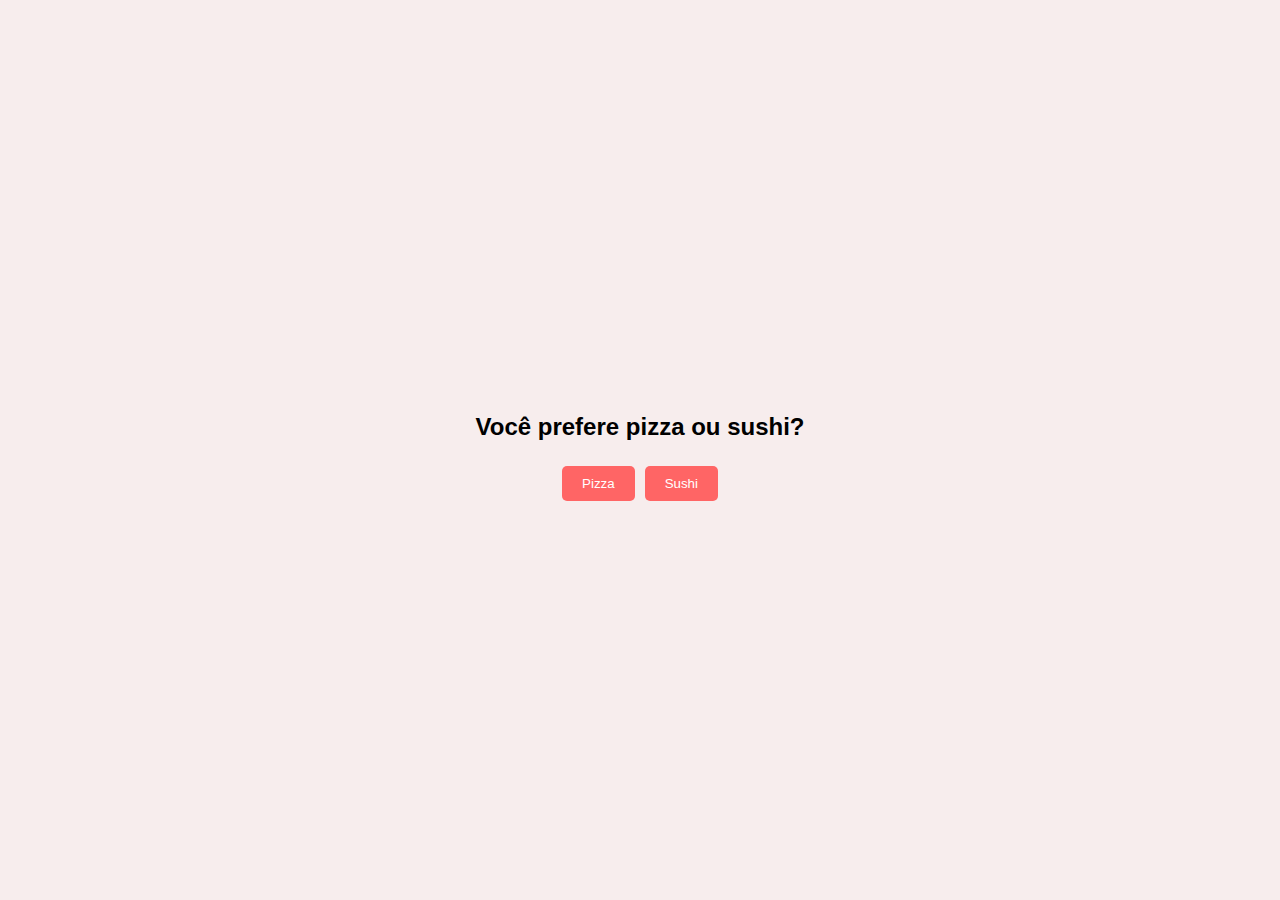
==== index.html @ b5de9f43 "up" ====
<!DOCTYPE html>
<html lang="en">
<head>
    <meta charset="UTF-8">
    <meta http-equiv="X-UA-Compatible" content="IE=edge">
    <meta name="viewport" content="width=device-width, initial-scale=1.0">
    <title>Namora comigo?</title>
    <link rel="stylesheet" type="text/css" href="style.css">
</head>
<body>
    <div id="conteudo">
        <div id="pergunta1" style="display: block;">
            <h2>Você prefere pizza ou sushi?</h2>
            <div class="opcoes">
                <button class="btn" onclick="pergunta1Respondida('pizza')">Pizza</button>
                <button class="btn" onclick="pergunta1Respondida('sushi')">Sushi</button>
            </div>
        </div>
        <div id="pergunta2" style="display: none;">
            <h2>Qual é o seu filme favorito?</h2>
            <div class="opcoes">
                <button class="btn" onclick="pergunta2Respondida('aventura')">Aventura</button>
                <button class="btn" onclick="pergunta2Respondida('comédia')">Comédia</button>
            </div>
        </div>
        <div id="perguntaPrincipal" style="display: none;">
            <h2>Aceita namorar comigo?</h2>
            <div class="opcoes">
                <button id="btnSim" class="btn" onclick="sim()">SIM</button>
                <button id="btnNao" class="btn" onclick="desvia(this)" onmouseover="showNao()" onmouseleave="hideNao()">NÃO</button>
            </div>
        </div>
    </div>
    <div id="coracaoContainer"></div>
    <script src="script.js"></script>
</body>
</html>
---- style.css ----
body {
    margin: 0;
    padding: 0;
    background-color: #f7eded; /* Cor de fundo mais suave */
}

#conteudo {
    width: 100%;
    height: 100vh;
    display: flex;
    justify-content: center;
    align-items: center;
    flex-direction: column;
    font-family: Arial, sans-serif; /* Fonte mais comum */
}

.pergunta {
    background-color: #fff;
    padding: 20px;
    border-radius: 10px;
    box-shadow: 0px 0px 10px rgba(0, 0, 0, 0.1); /* Sombra suave */
    margin-bottom: 20px;
    transition: transform 0.3s ease; /* Efeito de transição */
}

.pergunta:hover {
    transform: scale(1.02); /* Aumenta um pouco ao passar o mouse */
}

.opcoes {
    display: flex;
    justify-content: center;
    align-items: center;
    margin-top: 20px;
}

.btn {
    background-color: #ff6565; /* Vermelho mais suave */
    color: white;
    border: none;
    padding: 10px 20px;
    border-radius: 5px;
    margin: 5px;
    cursor: pointer;
    transition: background-color 0.3s; /* Transição suave de cor */
}


.btn:hover {
    background-color: #ff4646; /* Vermelho mais escuro ao passar o mouse */
}

#coracaoContainer {
    position: fixed;
    top: 0;
    left: 0;
    width: 100%;
    height: 100%;
    z-index: 9999;
    display: flex;
    justify-content: center;
    align-items: center;
    pointer-events: none; /* Impede que os corações interfiram nos cliques */
}

.coracao-gigante {
    font-size: 1200px; /* Tamanho grande para o coração */
    color: #ff4646; /* Coração vermelho */
    position: relative; /* Posição relativa para a sobreposição da mensagem */
    z-index: -1; /* Coloca o coração atrás do conteúdo de texto */
    text-align: center;
}

.coracao-gigante .mensagem {
    position: absolute; /* Posição absoluta para a mensagem */
    top: 50%; /* Ajusta verticalmente a mensagem para o meio */
    left: 50%; /* Ajusta horizontalmente a mensagem para o meio */
    transform: translate(-50%, -50%); /* Centraliza a mensagem */
    font-size: 24px;
    color: white;
}


.coracao-box {
    position: absolute;
    top: 50%;
    left: 50%;
    transform: translate(-50%, -50%);
    width: 200px; /* Largura da caixa */
    height: 200px; /* Altura da caixa */
    background-color: #ff4646; /* Coração vermelho */
    border-radius: 50%;
    text-align: center;
    display: flex;
    flex-direction: column;
    justify-content: center;
    align-items: center;
    font-size: 24px;
    color: white;
}

.coracao-box .mensagem {
    margin-top: 20px;
}
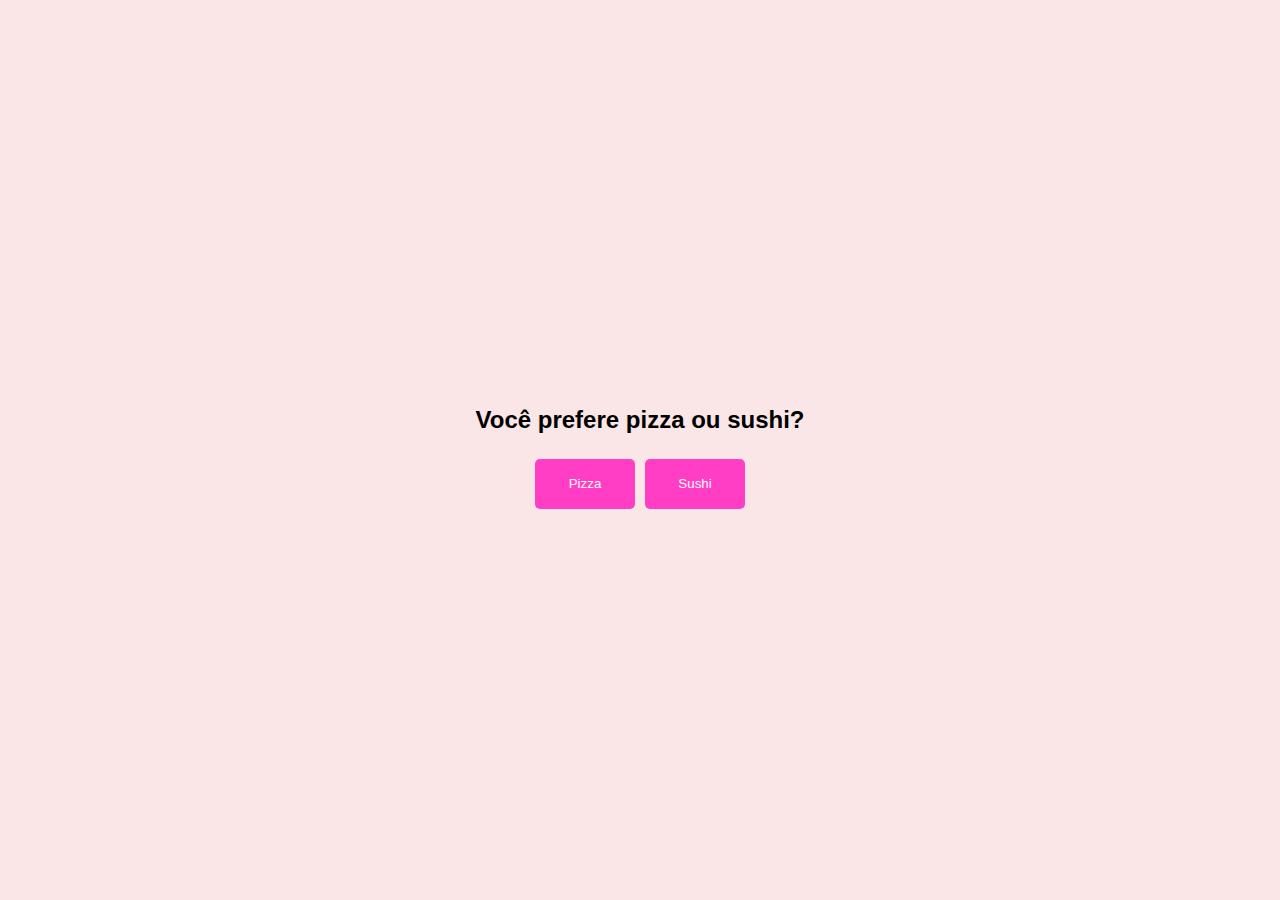
==== commit 56be89ab: "up" ====
--- a/index.html
+++ b/index.html
@@ -1,11 +1,21 @@
 <!DOCTYPE html>
 <html lang="en">
 <head>
-    <meta charset="UTF-8">
-    <meta http-equiv="X-UA-Compatible" content="IE=edge">
-    <meta name="viewport" content="width=device-width, initial-scale=1.0">
-    <title>Namora comigo?</title>
-    <link rel="stylesheet" type="text/css" href="style.css">
+<meta charset="UTF-8">
+<meta name="viewport" content="width=device-width, initial-scale=1.0">
+<title>Aceita sair comigo?</title>
+<link rel="stylesheet" type="text/css" href="style.css">
+<style>
+    /* Estilos apenas para tornar o botão visível */
+    .btn {
+        width: 100px;
+        height: 50px;
+        background-color: rgb(255, 62, 197);
+        color: white;
+        border: none;
+        cursor: pointer;
+    }
+</style>
 </head>
 <body>
     <div id="conteudo">
@@ -27,11 +37,22 @@
             <h2>Aceita namorar comigo?</h2>
             <div class="opcoes">
                 <button id="btnSim" class="btn" onclick="sim()">SIM</button>
-                <button id="btnNao" class="btn" onclick="desvia(this)" onmouseover="showNao()" onmouseleave="hideNao()">NÃO</button>
+                <button id="btnNao" class="btn" onmouseover="desvia(this)" onmouseleave="hideNao()">NÃO</button>
             </div>
         </div>
     </div>
     <div id="coracaoContainer"></div>
     <script src="script.js"></script>
+    <script>
+        // Função para mover o botão "NÃO" para uma nova posição aleatória
+        function desvia(btn) {
+            // Move o botão para uma nova posição aleatória na tela
+            var newPositionX = Math.random() * (window.innerWidth - 100);
+            var newPositionY = Math.random() * (window.innerHeight - 100);
+            btn.style.position = 'absolute'; // Define a posição absoluta para poder ajustar o top e left
+            btn.style.top = newPositionY + 'px'; // Define a nova posição vertical do botão
+            btn.style.left = newPositionX + 'px'; // Define a nova posição horizontal do botão
+        }
+    </script>
 </body>
 </html>
--- a/style.css
+++ b/style.css
@@ -1,7 +1,7 @@
 body {
     margin: 0;
     padding: 0;
-    background-color: #f7eded; /* Cor de fundo mais suave */
+    background-color: #fae6e6; /* Nova cor de fundo, mais suave */
 }
 
 #conteudo {
@@ -35,7 +35,7 @@
 }
 
 .btn {
-    background-color: #ff6565; /* Vermelho mais suave */
+    background-color: #ff0033; /* Vermelho mais intenso para transmitir paixão */
     color: white;
     border: none;
     padding: 10px 20px;
@@ -64,8 +64,8 @@
 }
 
 .coracao-gigante {
-    font-size: 1200px; /* Tamanho grande para o coração */
-    color: #ff4646; /* Coração vermelho */
+    font-size: 800px; /* Reduzindo o tamanho do coração final */
+    color: #ff0033; /* Vermelho mais intenso para transmitir paixão */
     position: relative; /* Posição relativa para a sobreposição da mensagem */
     z-index: -1; /* Coloca o coração atrás do conteúdo de texto */
     text-align: center;
@@ -76,8 +76,9 @@
     top: 50%; /* Ajusta verticalmente a mensagem para o meio */
     left: 50%; /* Ajusta horizontalmente a mensagem para o meio */
     transform: translate(-50%, -50%); /* Centraliza a mensagem */
-    font-size: 24px;
-    color: white;
+    font-size: 32px; /* Aumentando o tamanho da fonte para a mensagem */
+    color: #4d000f; /* Nova cor do texto, mais escura para contraste */
+    text-align: center; /* Alinhando o texto ao centro */
 }
 
 
@@ -88,7 +89,7 @@
     transform: translate(-50%, -50%);
     width: 200px; /* Largura da caixa */
     height: 200px; /* Altura da caixa */
-    background-color: #ff4646; /* Coração vermelho */
+    background-color: #ff0033; /* Vermelho mais intenso para transmitir paixão */
     border-radius: 50%;
     text-align: center;
     display: flex;
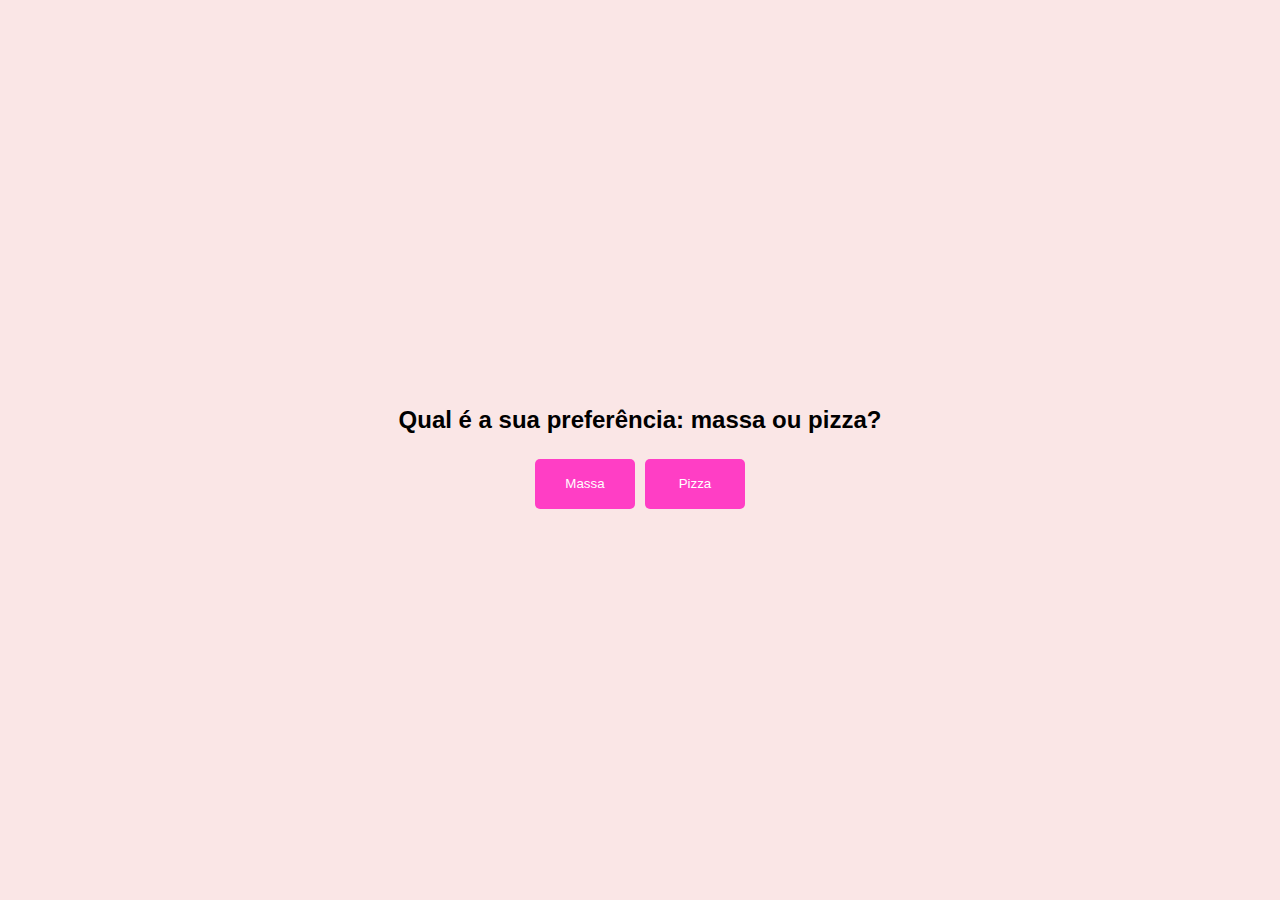
==== commit 8b675c65: "up" ====
--- a/index.html
+++ b/index.html
@@ -3,7 +3,7 @@
 <head>
 <meta charset="UTF-8">
 <meta name="viewport" content="width=device-width, initial-scale=1.0">
-<title>Aceita sair comigo?</title>
+<title>Namora comigo?</title>
 <link rel="stylesheet" type="text/css" href="style.css">
 <style>
     /* Estilos apenas para tornar o botão visível */
@@ -19,18 +19,32 @@
 </head>
 <body>
     <div id="conteudo">
-        <div id="pergunta1" style="display: block;">
-            <h2>Você prefere pizza ou sushi?</h2>
+        <div id="pergunta2" style="display: block;">
+            <h2>Qual é a sua preferência: massa ou pizza?</h2>
             <div class="opcoes">
-                <button class="btn" onclick="pergunta1Respondida('pizza')">Pizza</button>
-                <button class="btn" onclick="pergunta1Respondida('sushi')">Sushi</button>
+                <button class="btn" onclick="pergunta2Respondida('massa')">Massa</button>
+                <button class="btn" onclick="pergunta2Respondida('Sushizinho')">Pizza</button>
             </div>
         </div>
-        <div id="pergunta2" style="display: none;">
-            <h2>Qual é o seu filme favorito?</h2>
+        <div id="pergunta1" style="display: none;">
+            <h2>Você prefere sair de dia ou de noite?</h2>
             <div class="opcoes">
-                <button class="btn" onclick="pergunta2Respondida('aventura')">Aventura</button>
-                <button class="btn" onclick="pergunta2Respondida('comédia')">Comédia</button>
+                <button class="btn" onclick="pergunta1Respondida('dia')">Dia</button>
+                <button class="btn" onclick="pergunta1Respondida('noite')">Noite</button>
+            </div>
+        </div>
+        <div id="pergunta3" style="display: none;">
+            <h2>Você prefere um date com presente misterioso ou sem presente misterioso?</h2>
+            <div class="opcoes">
+                <button class="btn" onclick="pergunta3Respondida('com presente')">Com presente</button>
+                <button class="btn" onclick="pergunta3Respondida('sem presente')">Sem presente</button>
+            </div>
+        </div>
+        <div id="pergunta4" style="display: none;">
+            <h2>Você prefere sair durante a semana ou no final de semana?</h2>
+            <div class="opcoes">
+                <button class="btn" onclick="pergunta4Respondida('semana')">Durante a semana</button>
+                <button class="btn" onclick="pergunta4Respondida('final de semana')">Final de semana</button>
             </div>
         </div>
         <div id="perguntaPrincipal" style="display: none;">
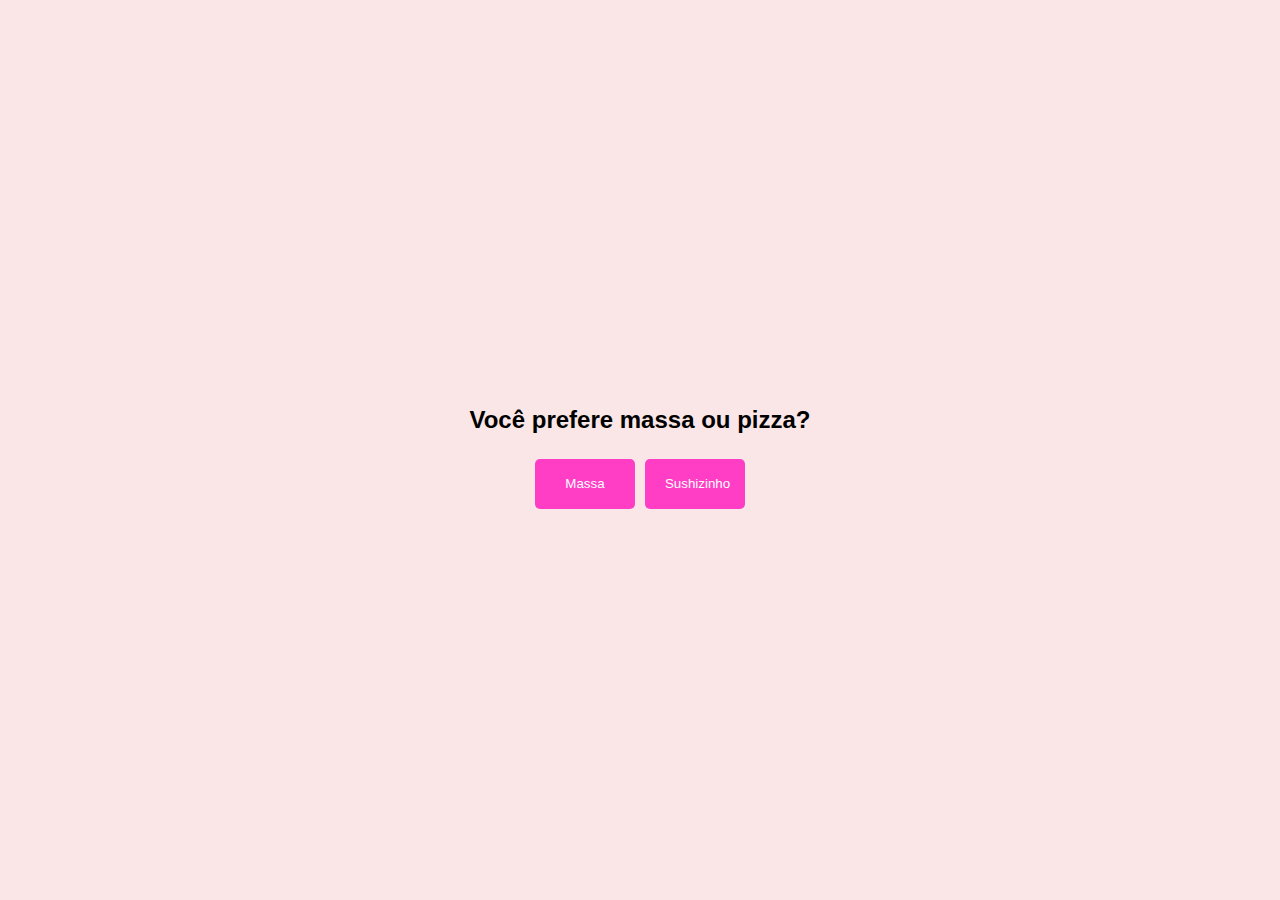
==== commit 22a46f8e: "upupupupup" ====
--- a/index.html
+++ b/index.html
@@ -20,24 +20,24 @@
 <body>
     <div id="conteudo">
         <div id="pergunta2" style="display: block;">
-            <h2>Qual é a sua preferência: massa ou pizza?</h2>
+            <h2>Você prefere massa ou pizza?</h2>
             <div class="opcoes">
                 <button class="btn" onclick="pergunta2Respondida('massa')">Massa</button>
-                <button class="btn" onclick="pergunta2Respondida('Sushizinho')">Pizza</button>
+                <button class="btn" onclick="pergunta2Respondida('Sushizinho')">Sushizinho</button>
             </div>
         </div>
         <div id="pergunta1" style="display: none;">
-            <h2>Você prefere sair de dia ou de noite?</h2>
+            <h2>Gosta mais de sair de dia ou de noite?</h2>
             <div class="opcoes">
                 <button class="btn" onclick="pergunta1Respondida('dia')">Dia</button>
                 <button class="btn" onclick="pergunta1Respondida('noite')">Noite</button>
             </div>
         </div>
         <div id="pergunta3" style="display: none;">
-            <h2>Você prefere um date com presente misterioso ou sem presente misterioso?</h2>
+            <h2>Um beijinho meu ou um presente misterioso?</h2>
             <div class="opcoes">
-                <button class="btn" onclick="pergunta3Respondida('com presente')">Com presente</button>
-                <button class="btn" onclick="pergunta3Respondida('sem presente')">Sem presente</button>
+                <button class="btn" onclick="pergunta3Respondida('5 beijinhos')">5 beijinhos</button>
+                <button class="btn" onclick="pergunta3Respondida('presente')">presente</button>
             </div>
         </div>
         <div id="pergunta4" style="display: none;">
@@ -48,7 +48,7 @@
             </div>
         </div>
         <div id="perguntaPrincipal" style="display: none;">
-            <h2>Aceita namorar comigo?</h2>
+            <h2>Aceita ir em um date comigo?</h2>
             <div class="opcoes">
                 <button id="btnSim" class="btn" onclick="sim()">SIM</button>
                 <button id="btnNao" class="btn" onmouseover="desvia(this)" onmouseleave="hideNao()">NÃO</button>
